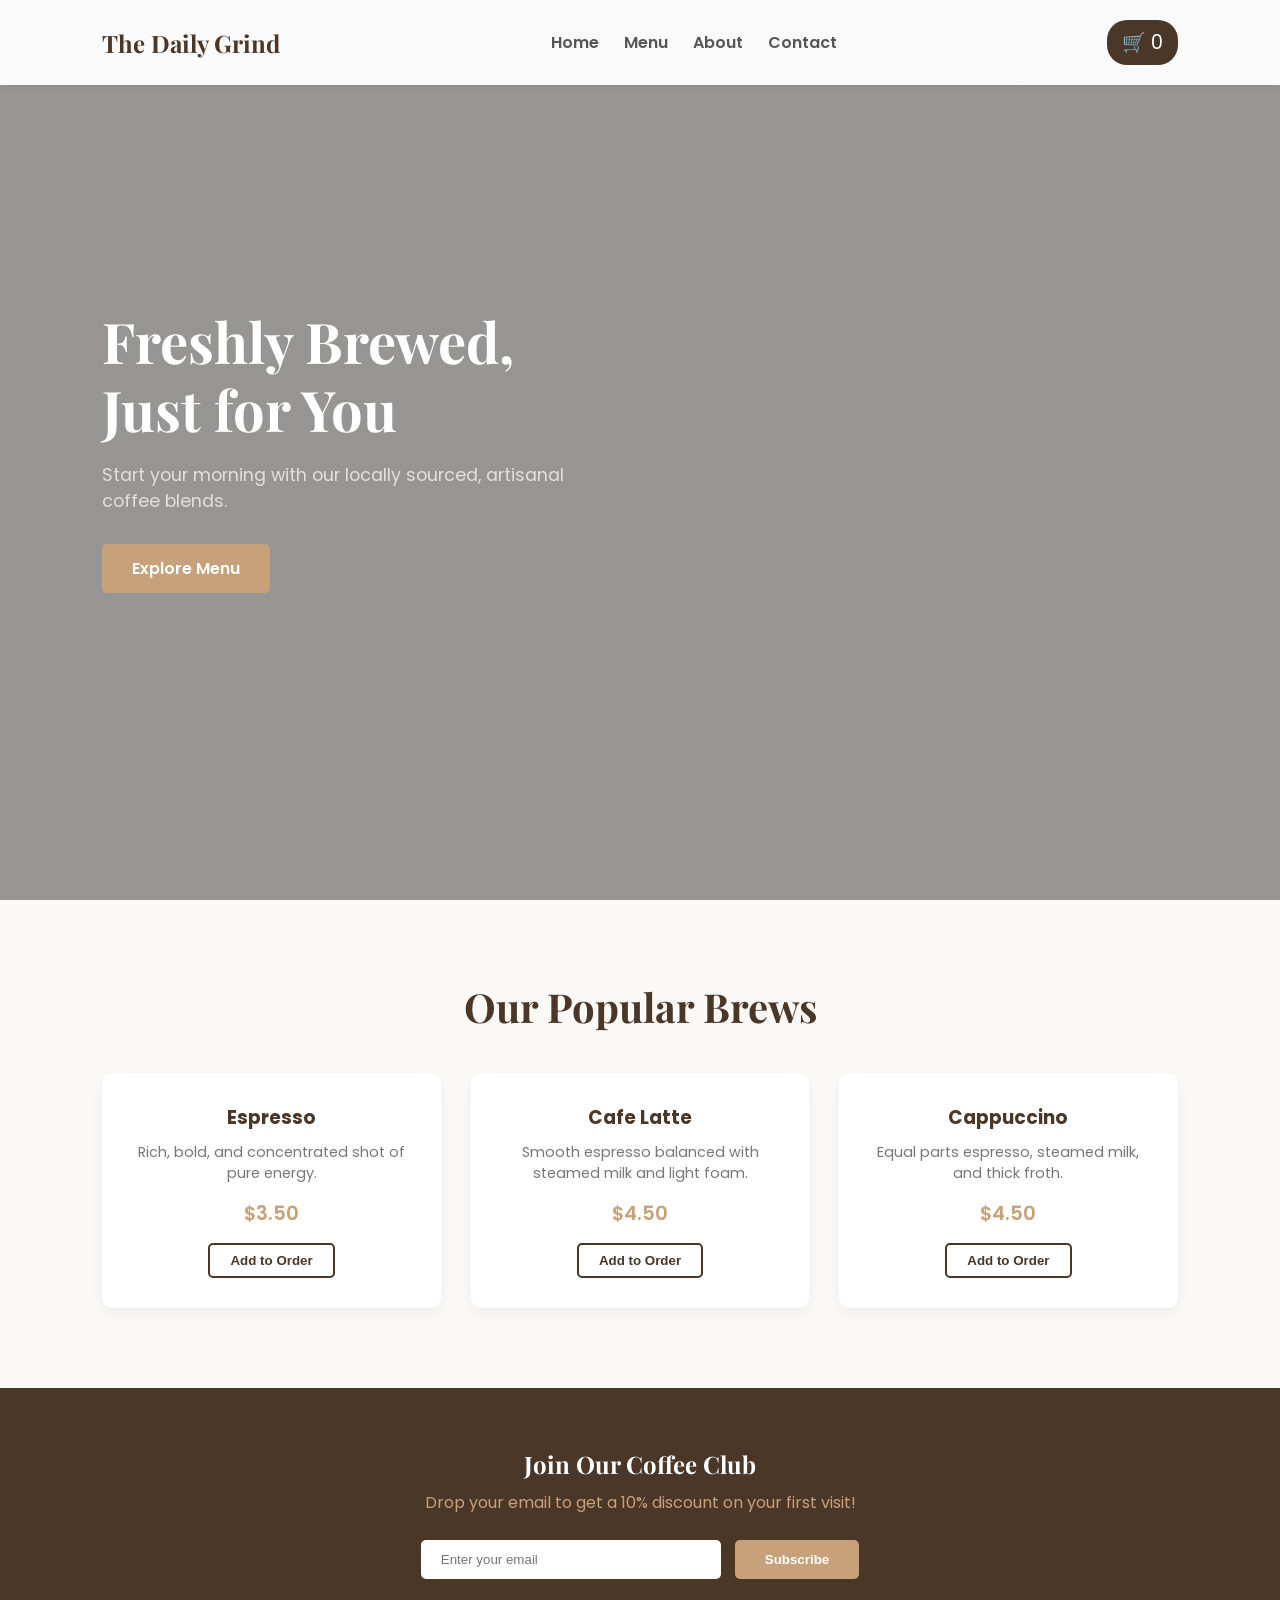
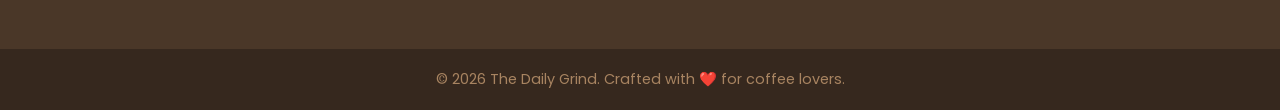
==== index.html @ f4c1160b "Add files via upload" ====
<!DOCTYPE html>
<html lang="en">
<head>
    <meta charset="UTF-8">
    <meta name="viewport" content="width=device-width, initial-scale=1.0">
    <title>The Daily Grind | Coffee Shop</title>
    <link rel="stylesheet" href="style.css">
    <link href="https://fonts.googleapis.com/css2?family=Poppins:wght@300;400;600&family=Playfair+Display:wght@700&display=swap" rel="stylesheet">
</head>
<body>

    <header>
        <div class="logo">The Daily Grind</div>
        <nav>
            <ul class="nav-links">
                <li><a href="#home">Home</a></li>
                <li><a href="#menu">Menu</a></li>
                <li><a href="#about">About</a></li>
                <li><a href="#contact">Contact</a></li>
            </ul>
        </nav>
        <div class="cart-icon" id="cartBtn">🛒 <span id="cart-count">0</span></div>
    </header>

    <section id="home" class="hero">
        <div class="hero-content">
            <h1>Freshly Brewed, <br>Just for You</h1>
            <p>Start your morning with our locally sourced, artisanal coffee blends.</p>
            <a href="#menu" class="btn">Explore Menu</a>
        </div>
    </section>

    <section id="menu" class="menu-section">
        <h2>Our Popular Brews</h2>
        <div class="menu-grid">
            <div class="menu-item">
                <h3>Espresso</h3>
                <p>Rich, bold, and concentrated shot of pure energy.</p>
                <span class="price">$3.50</span>
                <button class="add-to-cart">Add to Order</button>
            </div>
            <div class="menu-item">
                <h3>Cafe Latte</h3>
                <p>Smooth espresso balanced with steamed milk and light foam.</p>
                <span class="price">$4.50</span>
                <button class="add-to-cart">Add to Order</button>
            </div>
            <div class="menu-item">
                <h3>Cappuccino</h3>
                <p>Equal parts espresso, steamed milk, and thick froth.</p>
                <span class="price">$4.50</span>
                <button class="add-to-cart">Add to Order</button>
            </div>
        </div>
    </section>

    <section id="contact" class="contact-section">
        <h2>Join Our Coffee Club</h2>
        <p>Drop your email to get a 10% discount on your first visit!</p>
        <form id="contactForm">
            <input type="email" id="emailInput" placeholder="Enter your email" required>
            <button type="submit" class="btn">Subscribe</button>
        </form>
        <p id="formFeedback" class="hidden"></p>
    </section>

    <footer>
        <p>&copy; 2026 The Daily Grind. Crafted with ❤️ for coffee lovers.</p>
    </footer>

    <script src="script.js"></script>
</body>
</html>
---- style.css ----
/* Base Resets */
* {
    margin: 0;
    padding: 0;
    box-sizing: border-box;
    scroll-behavior: smooth;
}

body {
    font-family: 'Poppins', sans-serif;
    color: #333;
    background-color: #fbf9f6;
}

/* Header & Navigation */
header {
    position: fixed;
    top: 0;
    width: 100%;
    display: flex;
    justify-content: space-between;
    align-items: center;
    padding: 20px 8%;
    background-color: rgba(255, 255, 255, 0.95);
    box-shadow: 0 2px 10px rgba(0,0,0,0.05);
    z-index: 1000;
}

.logo {
    font-family: 'Playfair Display', serif;
    font-size: 1.5rem;
    font-weight: 700;
    color: #4a3728;
}

.nav-links {
    list-style: none;
    display: flex;
    gap: 25px;
}

.nav-links a {
    text-decoration: none;
    color: #555;
    font-weight: 600;
    transition: color 0.3s;
}

.nav-links a:hover {
    color: #c7a17a;
}

.cart-icon {
    cursor: pointer;
    font-size: 1.2rem;
    background: #4a3728;
    color: white;
    padding: 8px 15px;
    border-radius: 20px;
}

/* Hero Section */
.hero {
    height: 100vh;
    background: linear-gradient(rgba(0,0,0,0.4), rgba(0,0,0,0.4)), url('https://images.unsplash.com/photo-1507133750040-4a8f57021571?auto=format&fit=crop&q=80&w=1600') no-repeat center center/cover;
    display: flex;
    align-items: center;
    padding: 0 8%;
}

.hero-content h1 {
    font-family: 'Playfair Display', serif;
    font-size: 3.5rem;
    color: white;
    line-height: 1.2;
    margin-bottom: 20px;
}

.hero-content p {
    color: #e0e0e0;
    font-size: 1.1rem;
    margin-bottom: 30px;
    max-width: 500px;
}

.btn {
    display: inline-block;
    padding: 12px 30px;
    background-color: #c7a17a;
    color: white;
    text-decoration: none;
    border-radius: 5px;
    font-weight: 600;
    border: none;
    cursor: pointer;
    transition: background 0.3s;
}

.btn:hover {
    background-color: #a88461;
}

/* Menu Section */
.menu-section {
    padding: 80px 8%;
    text-align: center;
}

.menu-section h2 {
    font-family: 'Playfair Display', serif;
    font-size: 2.5rem;
    color: #4a3728;
    margin-bottom: 40px;
}

.menu-grid {
    display: grid;
    grid-template-columns: repeat(auto-fit, minmax(280px, 1fr));
    gap: 30px;
}

.menu-item {
    background: white;
    padding: 30px;
    border-radius: 10px;
    box-shadow: 0 5px 15px rgba(0,0,0,0.05);
    transition: transform 0.3s;
}

.menu-item:hover {
    transform: translateY(-5px);
}

.menu-item h3 {
    margin-bottom: 10px;
    color: #4a3728;
}

.menu-item p {
    font-size: 0.9rem;
    color: #777;
    margin-bottom: 15px;
}

.price {
    display: block;
    font-size: 1.2rem;
    font-weight: 600;
    color: #c7a17a;
    margin-bottom: 15px;
}

.add-to-cart {
    background: transparent;
    border: 2px solid #4a3728;
    color: #4a3728;
    padding: 8px 20px;
    border-radius: 5px;
    cursor: pointer;
    font-weight: 600;
    transition: all 0.3s;
}

.add-to-cart:hover {
    background: #4a3728;
    color: white;
}

/* Contact Section */
.contact-section {
    background-color: #4a3728;
    color: white;
    text-align: center;
    padding: 60px 8%;
}

.contact-section h2 {
    font-family: 'Playfair Display', serif;
    margin-bottom: 10px;
}

.contact-section p {
    color: #c7a17a;
    margin-bottom: 25px;
}

#contactForm input {
    padding: 12px 20px;
    width: 300px;
    max-width: 100%;
    border: none;
    border-radius: 5px;
    margin-right: 10px;
    margin-bottom: 10px;
}

.hidden {
    display: none;
}

#formFeedback {
    margin-top: 15px;
    font-weight: 600;
}

/* Footer */
footer {
    text-align: center;
    padding: 20px;
    background: #36281e;
    color: #a88461;
    font-size: 0.9rem;
}
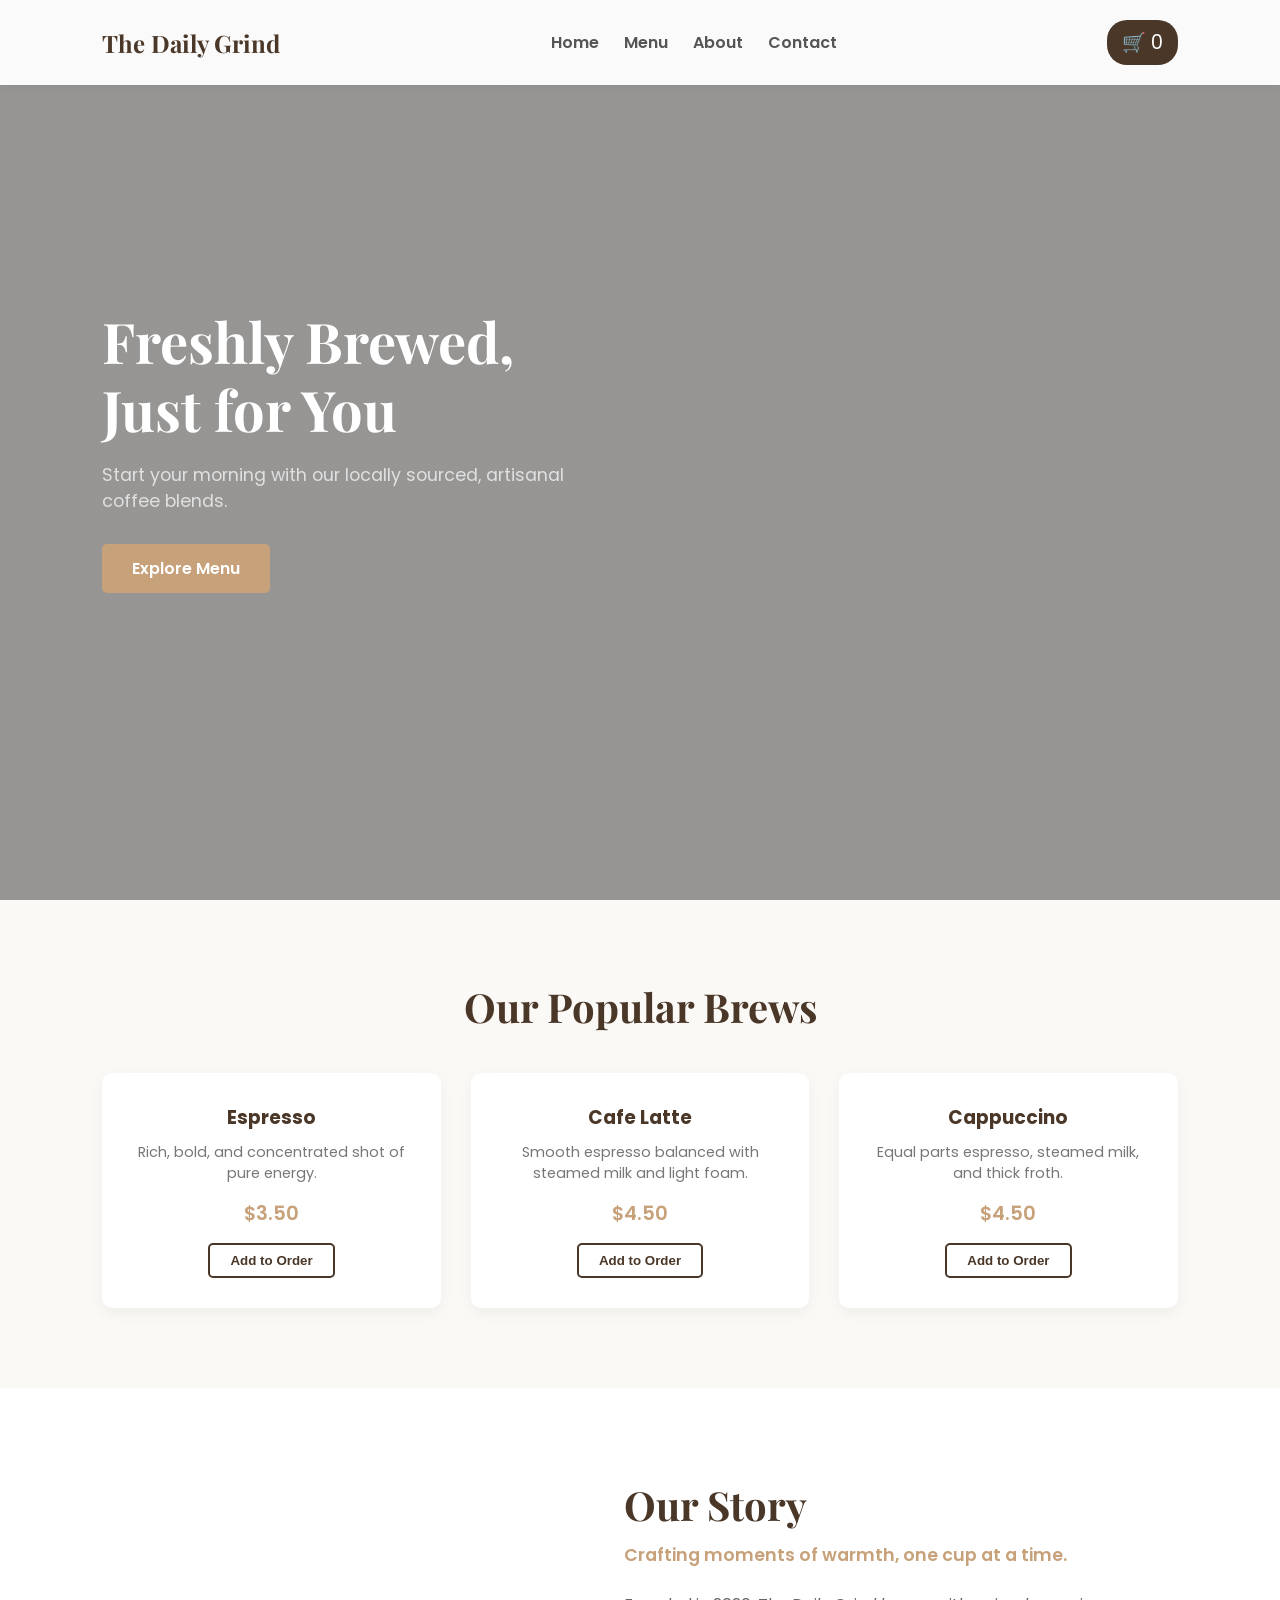
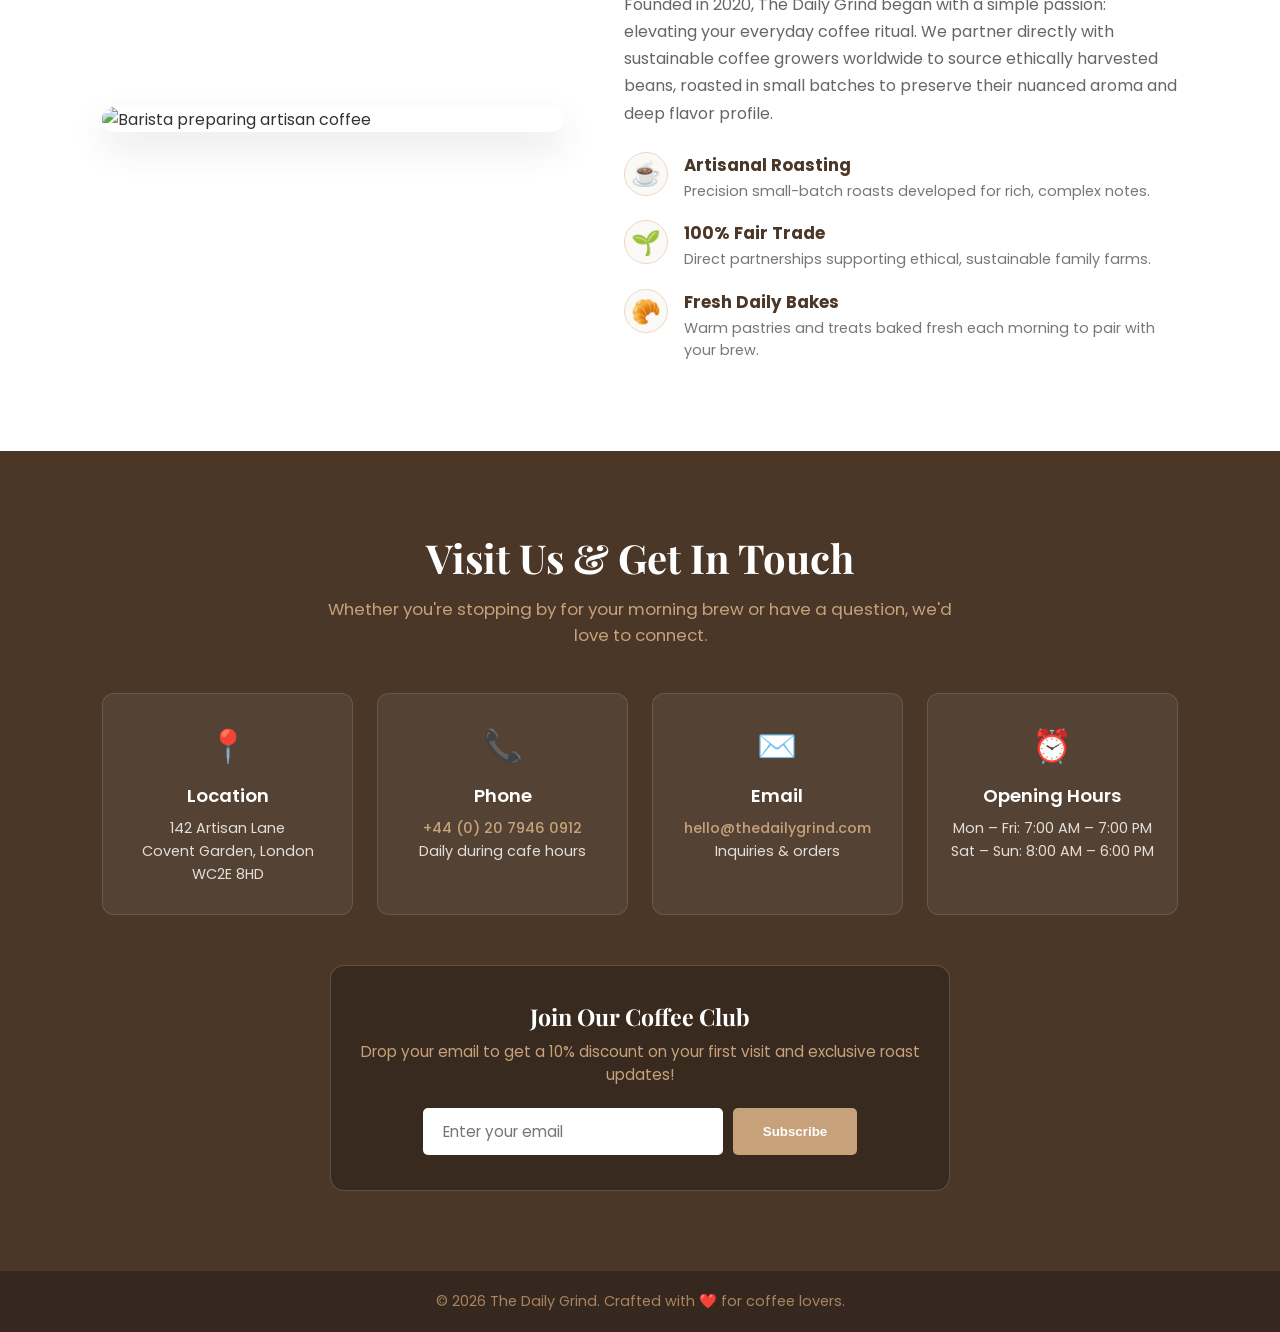
==== commit 9380af6d: "Add files via upload" ====
--- a/index.html
+++ b/index.html
@@ -1,12 +1,29 @@
 <!DOCTYPE html>
 <html lang="en">
+
 <head>
     <meta charset="UTF-8">
     <meta name="viewport" content="width=device-width, initial-scale=1.0">
     <title>The Daily Grind | Coffee Shop</title>
+
+    <!-- iOS Web App & Touch Icon Meta Tags -->
+    <link rel="apple-touch-icon" href="apple-touch-icon.png">
+    <link rel="apple-touch-icon" sizes="180x180" href="apple-touch-icon-180x180.png">
+    <meta name="apple-mobile-web-app-capable" content="yes">
+    <meta name="apple-mobile-web-app-status-bar-style" content="default">
+    <meta name="apple-mobile-web-app-title" content="Daily Grind">
+
+    <!-- Standard Favicon & Web App Manifest -->
+    <link rel="icon" type="image/png" sizes="64x64" href="favicon.png">
+    <link rel="manifest" href="manifest.json">
+    <meta name="theme-color" content="#4a3728">
+
     <link rel="stylesheet" href="style.css">
-    <link href="https://fonts.googleapis.com/css2?family=Poppins:wght@300;400;600&family=Playfair+Display:wght@700&display=swap" rel="stylesheet">
+    <link
+        href="https://fonts.googleapis.com/css2?family=Poppins:wght@300;400;600&family=Playfair+Display:wght@700&display=swap"
+        rel="stylesheet">
 </head>
+
 <body>
 
     <header>
@@ -54,14 +71,87 @@
         </div>
     </section>
 
+    <section id="about" class="about-section">
+        <div class="about-container">
+            <div class="about-image">
+                <img src="https://images.unsplash.com/photo-1442512595331-e89e73853f31?auto=format&fit=crop&q=80&w=900"
+                    alt="Barista preparing artisan coffee">
+            </div>
+            <div class="about-text">
+                <h2>Our Story</h2>
+                <p class="tagline">Crafting moments of warmth, one cup at a time.</p>
+                <p>Founded in 2020, The Daily Grind began with a simple passion: elevating your everyday coffee ritual.
+                    We partner directly with sustainable coffee growers worldwide to source ethically harvested beans,
+                    roasted in small batches to preserve their nuanced aroma and deep flavor profile.</p>
+                <div class="about-highlights">
+                    <div class="highlight-item">
+                        <span class="icon">☕</span>
+                        <div>
+                            <h4>Artisanal Roasting</h4>
+                            <p>Precision small-batch roasts developed for rich, complex notes.</p>
+                        </div>
+                    </div>
+                    <div class="highlight-item">
+                        <span class="icon">🌱</span>
+                        <div>
+                            <h4>100% Fair Trade</h4>
+                            <p>Direct partnerships supporting ethical, sustainable family farms.</p>
+                        </div>
+                    </div>
+                    <div class="highlight-item">
+                        <span class="icon">🥐</span>
+                        <div>
+                            <h4>Fresh Daily Bakes</h4>
+                            <p>Warm pastries and treats baked fresh each morning to pair with your brew.</p>
+                        </div>
+                    </div>
+                </div>
+            </div>
+        </div>
+    </section>
+
     <section id="contact" class="contact-section">
-        <h2>Join Our Coffee Club</h2>
-        <p>Drop your email to get a 10% discount on your first visit!</p>
-        <form id="contactForm">
-            <input type="email" id="emailInput" placeholder="Enter your email" required>
-            <button type="submit" class="btn">Subscribe</button>
-        </form>
-        <p id="formFeedback" class="hidden"></p>
+        <div class="contact-header">
+            <h2>Visit Us & Get In Touch</h2>
+            <p>Whether you're stopping by for your morning brew or have a question, we'd love to connect.</p>
+        </div>
+
+        <div class="contact-container">
+            <!-- Contact Details Cards -->
+            <div class="contact-info-grid">
+                <div class="info-card">
+                    <div class="info-icon">📍</div>
+                    <h3>Location</h3>
+                    <p>142 Artisan Lane<br>Covent Garden, London WC2E 8HD</p>
+                </div>
+                <div class="info-card">
+                    <div class="info-icon">📞</div>
+                    <h3>Phone</h3>
+                    <p><a href="tel:+442079460912">+44 (0) 20 7946 0912</a><br>Daily during cafe hours</p>
+                </div>
+                <div class="info-card">
+                    <div class="info-icon">✉️</div>
+                    <h3>Email</h3>
+                    <p><a href="mailto:hello@thedailygrind.com">hello@thedailygrind.com</a><br>Inquiries & orders</p>
+                </div>
+                <div class="info-card">
+                    <div class="info-icon">⏰</div>
+                    <h3>Opening Hours</h3>
+                    <p>Mon – Fri: 7:00 AM – 7:00 PM<br>Sat – Sun: 8:00 AM – 6:00 PM</p>
+                </div>
+            </div>
+
+            <!-- Coffee Club Newsletter -->
+            <div class="newsletter-card">
+                <h3>Join Our Coffee Club</h3>
+                <p>Drop your email to get a 10% discount on your first visit and exclusive roast updates!</p>
+                <form id="contactForm">
+                    <input type="email" id="emailInput" placeholder="Enter your email" required>
+                    <button type="submit" class="btn">Subscribe</button>
+                </form>
+                <p id="formFeedback" class="hidden"></p>
+            </div>
+        </div>
     </section>
 
     <footer>
@@ -70,4 +160,5 @@
 
     <script src="script.js"></script>
 </body>
+
 </html>
--- a/style.css
+++ b/style.css
@@ -6,6 +6,10 @@
     scroll-behavior: smooth;
 }
 
+section {
+    scroll-margin-top: 80px;
+}
+
 body {
     font-family: 'Poppins', sans-serif;
     color: #333;
@@ -22,7 +26,7 @@
     align-items: center;
     padding: 20px 8%;
     background-color: rgba(255, 255, 255, 0.95);
-    box-shadow: 0 2px 10px rgba(0,0,0,0.05);
+    box-shadow: 0 2px 10px rgba(0, 0, 0, 0.05);
     z-index: 1000;
 }
 
@@ -62,7 +66,7 @@
 /* Hero Section */
 .hero {
     height: 100vh;
-    background: linear-gradient(rgba(0,0,0,0.4), rgba(0,0,0,0.4)), url('https://images.unsplash.com/photo-1507133750040-4a8f57021571?auto=format&fit=crop&q=80&w=1600') no-repeat center center/cover;
+    background: linear-gradient(rgba(0, 0, 0, 0.4), rgba(0, 0, 0, 0.4)), url('https://images.unsplash.com/photo-1507133750040-4a8f57021571?auto=format&fit=crop&q=80&w=1600') no-repeat center center/cover;
     display: flex;
     align-items: center;
     padding: 0 8%;
@@ -123,7 +127,7 @@
     background: white;
     padding: 30px;
     border-radius: 10px;
-    box-shadow: 0 5px 15px rgba(0,0,0,0.05);
+    box-shadow: 0 5px 15px rgba(0, 0, 0, 0.05);
     transition: transform 0.3s;
 }
 
@@ -166,22 +170,214 @@
     color: white;
 }
 
+/* About Section */
+.about-section {
+    padding: 90px 8%;
+    background-color: #ffffff;
+}
+
+.about-container {
+    max-width: 1200px;
+    margin: 0 auto;
+    display: flex;
+    align-items: center;
+    gap: 60px;
+}
+
+.about-image {
+    flex: 1;
+    min-width: 300px;
+    border-radius: 14px;
+    overflow: hidden;
+    box-shadow: 0 15px 35px rgba(74, 55, 40, 0.12);
+}
+
+.about-image img {
+    width: 100%;
+    height: 100%;
+    max-height: 480px;
+    object-fit: cover;
+    display: block;
+    transition: transform 0.5s ease;
+}
+
+.about-image:hover img {
+    transform: scale(1.03);
+}
+
+.about-text {
+    flex: 1.2;
+    min-width: 300px;
+}
+
+.about-text h2 {
+    font-family: 'Playfair Display', serif;
+    font-size: 2.5rem;
+    color: #4a3728;
+    margin-bottom: 10px;
+}
+
+.about-text .tagline {
+    font-size: 1.1rem;
+    font-weight: 600;
+    color: #c7a17a;
+    margin-bottom: 20px;
+}
+
+.about-text p {
+    color: #666;
+    line-height: 1.7;
+    margin-bottom: 25px;
+}
+
+.about-highlights {
+    display: flex;
+    flex-direction: column;
+    gap: 18px;
+}
+
+.highlight-item {
+    display: flex;
+    align-items: flex-start;
+    gap: 16px;
+}
+
+.highlight-item .icon {
+    font-size: 1.5rem;
+    background: #fbf9f6;
+    border: 1px solid #ebd9c8;
+    width: 44px;
+    height: 44px;
+    display: flex;
+    align-items: center;
+    justify-content: center;
+    border-radius: 50%;
+    flex-shrink: 0;
+}
+
+.highlight-item h4 {
+    color: #4a3728;
+    font-size: 1.05rem;
+    margin-bottom: 3px;
+}
+
+.highlight-item p {
+    font-size: 0.9rem;
+    color: #777;
+    margin-bottom: 0;
+    line-height: 1.5;
+}
+
 /* Contact Section */
 .contact-section {
     background-color: #4a3728;
     color: white;
+    padding: 80px 8%;
     text-align: center;
-    padding: 60px 8%;
-}
-
-.contact-section h2 {
-    font-family: 'Playfair Display', serif;
-    margin-bottom: 10px;
-}
-
-.contact-section p {
-    color: #c7a17a;
-    margin-bottom: 25px;
+}
+
+.contact-header h2 {
+    font-family: 'Playfair Display', serif;
+    font-size: 2.5rem;
+    margin-bottom: 12px;
+    color: white;
+}
+
+.contact-header p {
+    color: #c7a17a;
+    font-size: 1.05rem;
+    margin-bottom: 45px;
+    max-width: 650px;
+    margin-left: auto;
+    margin-right: auto;
+}
+
+.contact-container {
+    max-width: 1100px;
+    margin: 0 auto;
+    display: flex;
+    flex-direction: column;
+    gap: 40px;
+}
+
+.contact-info-grid {
+    display: grid;
+    grid-template-columns: repeat(auto-fit, minmax(220px, 1fr));
+    gap: 24px;
+}
+
+.info-card {
+    background: rgba(255, 255, 255, 0.06);
+    border: 1px solid rgba(255, 255, 255, 0.12);
+    padding: 28px 20px;
+    border-radius: 12px;
+    transition: transform 0.3s ease, background 0.3s ease;
+}
+
+.info-card:hover {
+    transform: translateY(-5px);
+    background: rgba(255, 255, 255, 0.1);
+}
+
+.info-icon {
+    font-size: 2rem;
+    margin-bottom: 12px;
+}
+
+.info-card h3 {
+    font-size: 1.15rem;
+    color: #ffffff;
+    margin-bottom: 8px;
+    font-weight: 600;
+}
+
+.info-card p {
+    color: #e4ded9;
+    font-size: 0.9rem;
+    line-height: 1.6;
+    margin: 0;
+}
+
+.info-card a {
+    color: #c7a17a;
+    text-decoration: none;
+    font-weight: 500;
+    transition: color 0.3s;
+}
+
+.info-card a:hover {
+    color: #ffffff;
+    text-decoration: underline;
+}
+
+.newsletter-card {
+    background: rgba(0, 0, 0, 0.22);
+    border: 1px solid rgba(199, 161, 122, 0.3);
+    border-radius: 14px;
+    padding: 35px 25px;
+    max-width: 620px;
+    margin: 10px auto 0;
+    width: 100%;
+}
+
+.newsletter-card h3 {
+    font-family: 'Playfair Display', serif;
+    font-size: 1.45rem;
+    color: #ffffff;
+    margin-bottom: 8px;
+}
+
+.newsletter-card p {
+    color: #c7a17a;
+    font-size: 0.95rem;
+    margin-bottom: 22px;
+}
+
+#contactForm {
+    display: flex;
+    justify-content: center;
+    flex-wrap: wrap;
+    gap: 10px;
 }
 
 #contactForm input {
@@ -190,8 +386,13 @@
     max-width: 100%;
     border: none;
     border-radius: 5px;
-    margin-right: 10px;
-    margin-bottom: 10px;
+    font-size: 0.95rem;
+    font-family: inherit;
+    outline: none;
+}
+
+#contactForm input:focus {
+    box-shadow: 0 0 0 2px #c7a17a;
 }
 
 .hidden {
@@ -201,6 +402,19 @@
 #formFeedback {
     margin-top: 15px;
     font-weight: 600;
+}
+
+/* Responsive adjustments */
+@media (max-width: 768px) {
+    .about-container {
+        flex-direction: column;
+        gap: 35px;
+    }
+
+    .about-image,
+    .about-text {
+        width: 100%;
+    }
 }
 
 /* Footer */
